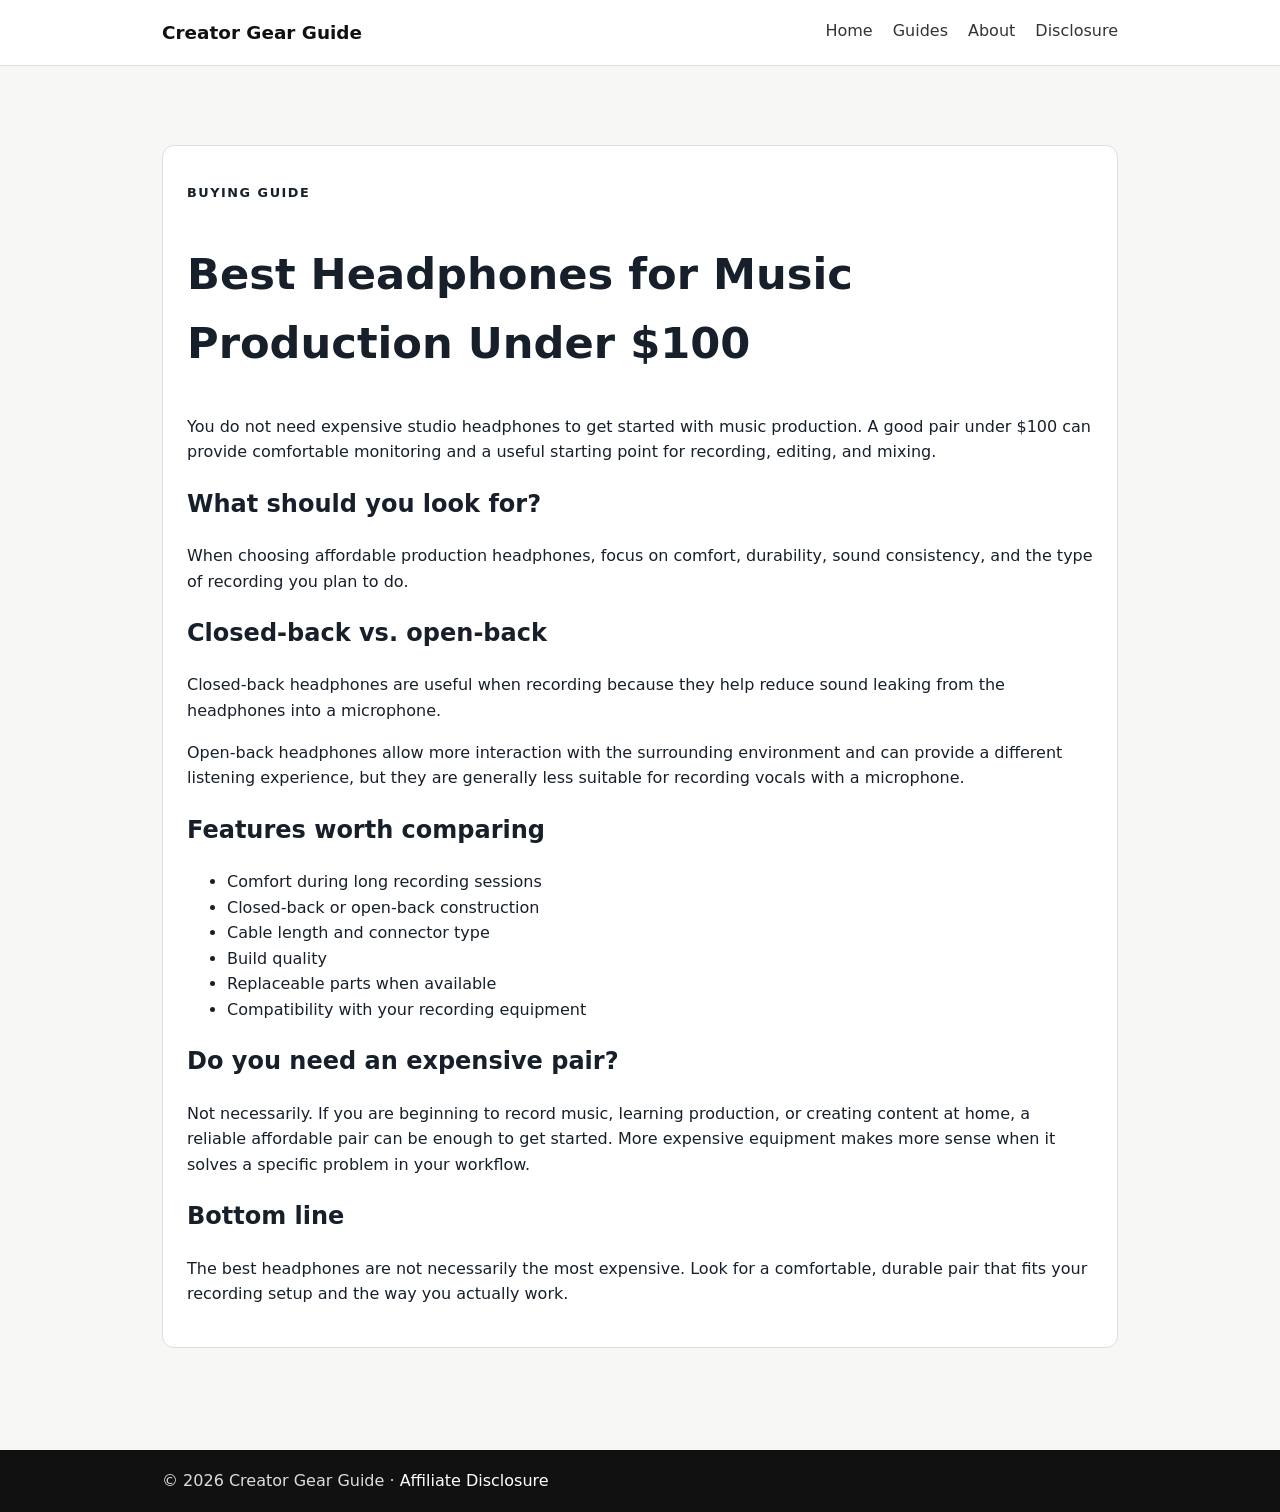
==== guide-headphones-under-100.html @ ca75fcd3 "Add buying guide for headphones under $100 This HTML file provides a comprehensive buying guide for " ====
<!doctype html>
<html lang="en">

<head>
  <meta charset="utf-8">
  <meta name="viewport" content="width=device-width,initial-scale=1">
  <title>Best Headphones for Music Production Under $100 | Creator Gear Guide</title>
  <meta name="description" content="What to look for when choosing affordable headphones for music production, recording, mixing, and everyday studio use.">
  <link rel="stylesheet" href="style.css">
</head>

<body>

<header>
  <div class="wrap">
    <a class="logo" href="index.html">Creator Gear Guide</a>

    <nav>
      <a href="index.html">Home</a>
      <a href="guides.html">Guides</a>
      <a href="about.html">About</a>
      <a href="disclosure.html">Disclosure</a>
    </nav>
  </div>
</header>

<main class="wrap page">

  <article>

    <p class="eyebrow">BUYING GUIDE</p>

    <h1>Best Headphones for Music Production Under $100</h1>

    <p>
      You do not need expensive studio headphones to get started
      with music production. A good pair under $100 can provide
      comfortable monitoring and a useful starting point for
      recording, editing, and mixing.
    </p>

    <h2>What should you look for?</h2>

    <p>
      When choosing affordable production headphones, focus on
      comfort, durability, sound consistency, and the type of
      recording you plan to do.
    </p>

    <h2>Closed-back vs. open-back</h2>

    <p>
      Closed-back headphones are useful when recording because
      they help reduce sound leaking from the headphones into
      a microphone.
    </p>

    <p>
      Open-back headphones allow more interaction with the
      surrounding environment and can provide a different
      listening experience, but they are generally less suitable
      for recording vocals with a microphone.
    </p>

    <h2>Features worth comparing</h2>

    <ul>
      <li>Comfort during long recording sessions</li>
      <li>Closed-back or open-back construction</li>
      <li>Cable length and connector type</li>
      <li>Build quality</li>
      <li>Replaceable parts when available</li>
      <li>Compatibility with your recording equipment</li>
    </ul>

    <h2>Do you need an expensive pair?</h2>

    <p>
      Not necessarily. If you are beginning to record music,
      learning production, or creating content at home, a
      reliable affordable pair can be enough to get started.
      More expensive equipment makes more sense when it solves
      a specific problem in your workflow.
    </p>

    <h2>Bottom line</h2>

    <p>
      The best headphones are not necessarily the most expensive.
      Look for a comfortable, durable pair that fits your
      recording setup and the way you actually work.
    </p>

  </article>

</main>

<footer>
  <div class="wrap">
    © 2026 Creator Gear Guide ·
    <a href="disclosure.html">Affiliate Disclosure</a>
  </div>
</footer>

</body>
</html>
---- style.css ----
* {
  box-sizing: border-box;
}

body {
  margin: 0;
  font-family: system-ui, -apple-system, BlinkMacSystemFont, "Segoe UI", sans-serif;
  line-height: 1.6;
  color: #17202a;
  background: #f7f7f5;
}

a {
  color: #2457d6;
  text-decoration: none;
}

a:hover {
  text-decoration: underline;
}

.wrap {
  max-width: 1000px;
  margin: auto;
  padding: 18px 22px;
}

header {
  background: #fff;
  border-bottom: 1px solid #ddd;
}

.logo {
  font-weight: 800;
  color: #111;
  font-size: 1.15rem;
}

nav {
  float: right;
  display: flex;
  gap: 20px;
}

nav a {
  color: #333;
}

.hero {
  padding: 85px 0 70px;
}

.eyebrow {
  font-size: 0.8rem;
  letter-spacing: 0.12em;
  font-weight: 700;
}

.hero h1 {
  font-size: clamp(2.5rem, 7vw, 5rem);
  line-height: 1.02;
  max-width: 750px;
  margin: 10px 0 20px;
}

.hero p {
  max-width: 650px;
  font-size: 1.15rem;
}

.button {
  display: inline-block;
  background: #111;
  color: #fff;
  padding: 12px 18px;
  border-radius: 8px;
  margin-top: 12px;
}

.cards {
  display: grid;
  grid-template-columns: repeat(3, 1fr);
  gap: 18px;
}

.cards article,
main article {
  background: #fff;
  border: 1px solid #ddd;
  border-radius: 12px;
  padding: 24px;
}

.page {
  padding-top: 55px;
  min-height: 70vh;
}

.page > article {
  margin: 24px 0;
}

.page h1 {
  font-size: 2.7rem;
}

footer {
  margin-top: 60px;
  background: #111;
  color: #ddd;
}

footer a {
  color: #fff;
}

@media (max-width: 700px) {
  nav {
    float: none;
    margin-top: 12px;
    flex-wrap: wrap;
    gap: 12px;
  }

  .cards {
    grid-template-columns: 1fr;
  }

  .hero {
    padding: 55px 0;
  }

  .wrap {
    padding-left: 18px;
    padding-right: 18px;
  }
}
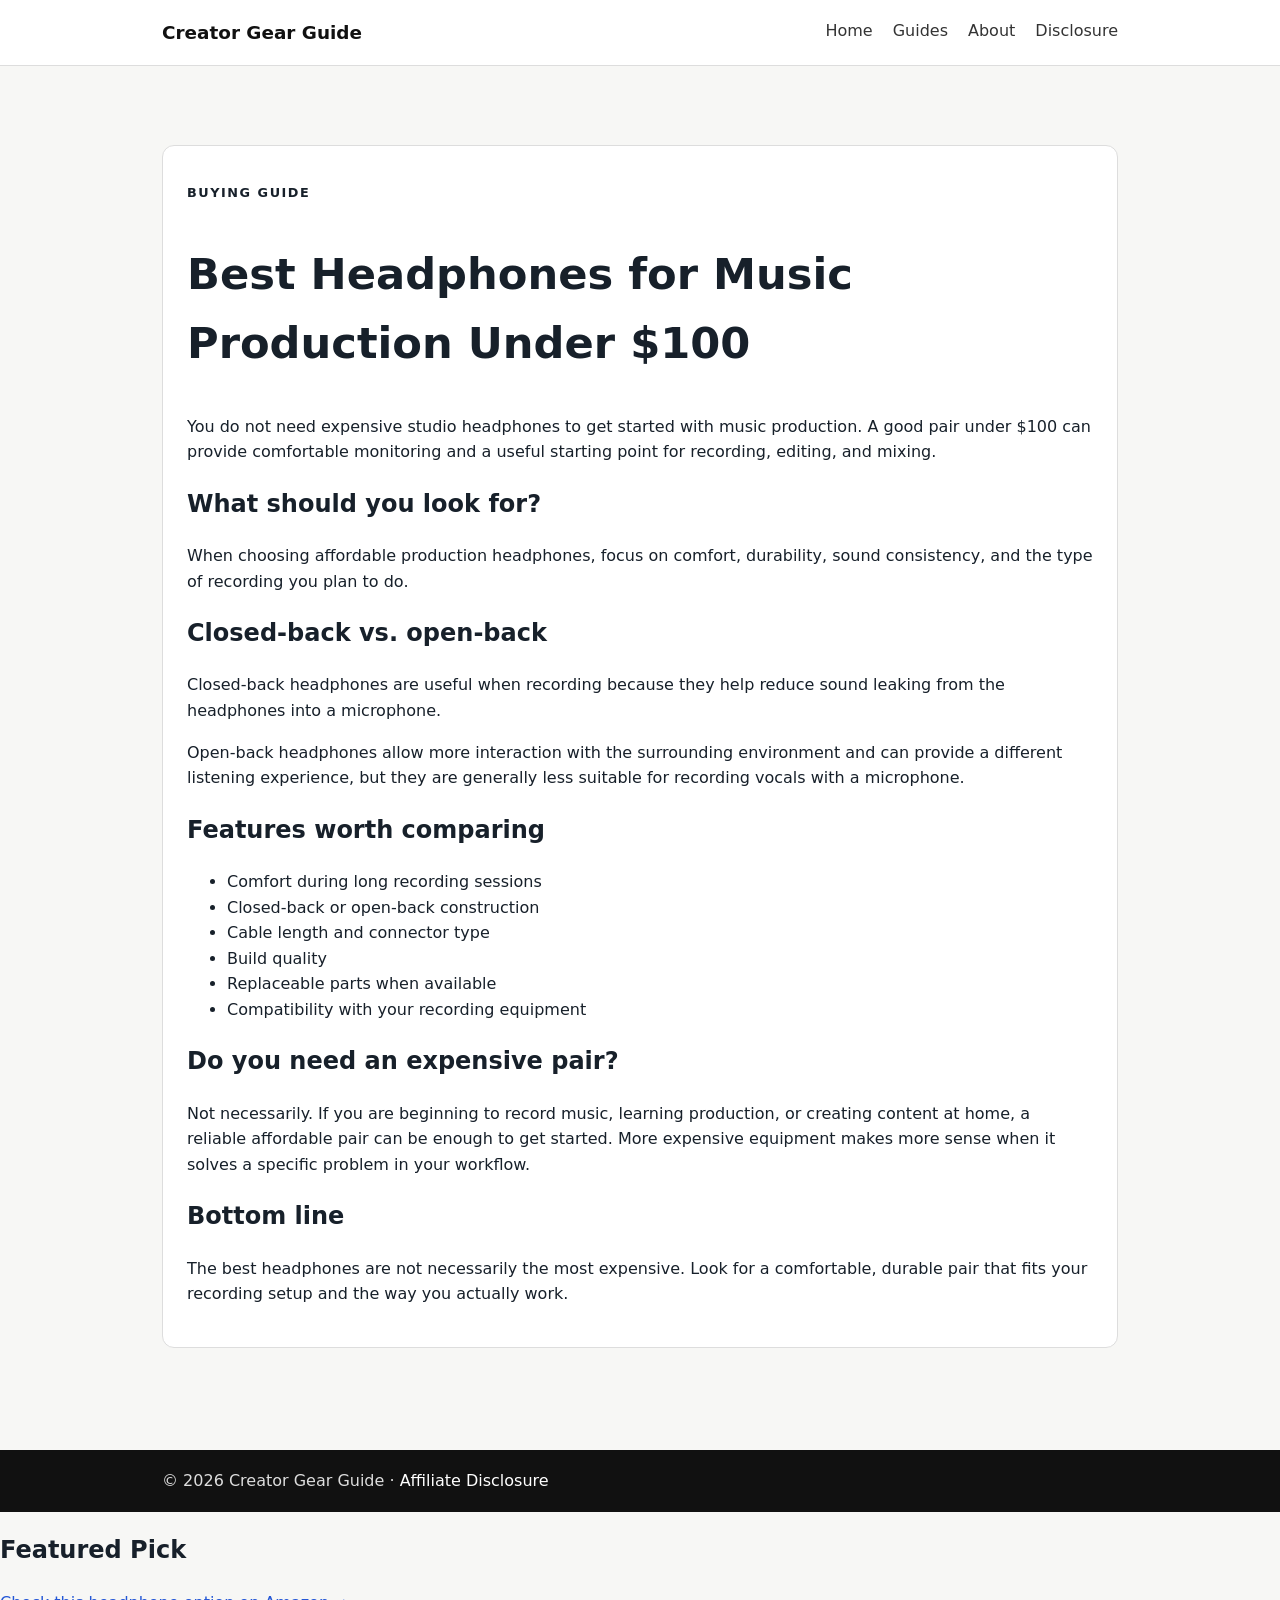
==== commit 25cdc29d: "Update guide-headphones-under-100.html" ====
--- a/guide-headphones-under-100.html
+++ b/guide-headphones-under-100.html
@@ -101,6 +101,12 @@
     <a href="disclosure.html">Affiliate Disclosure</a>
   </div>
 </footer>
+<h2>Featured Pick</h2>
 
+<p>
+  <a href="https://amzn.to/4zhwoCk" target="_blank" rel="nofollow sponsored">
+    Check this headphone option on Amazon →
+  </a>
+</p>
 </body>
 </html>
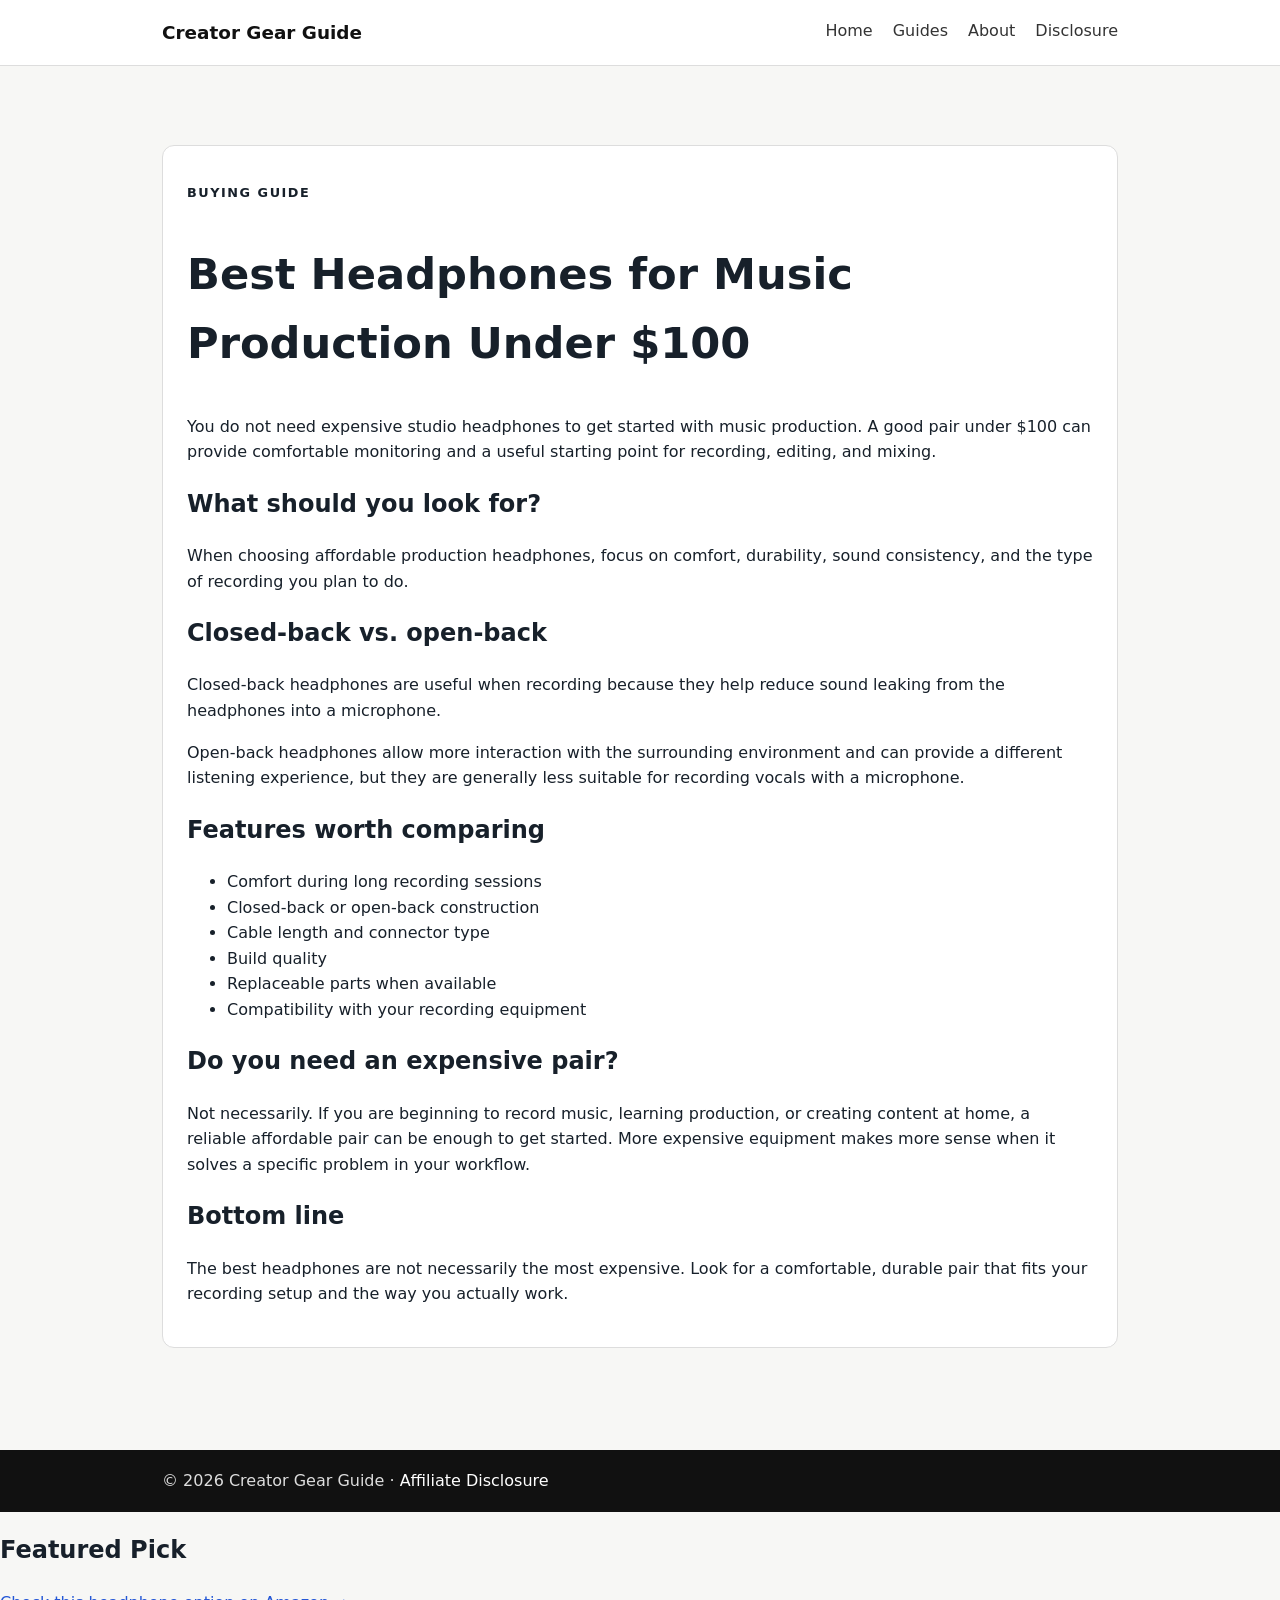
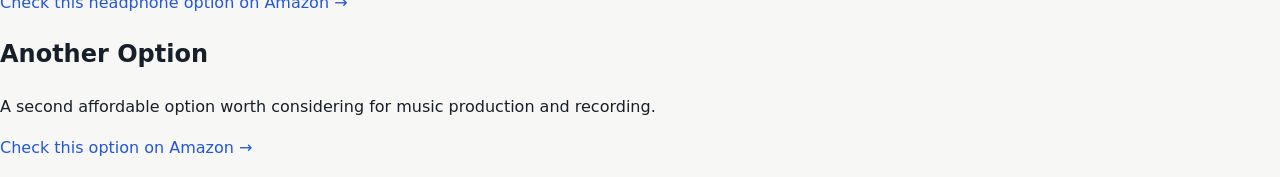
==== commit 1d5b7133: "Update guide-headphones-under-100.html" ====
--- a/guide-headphones-under-100.html
+++ b/guide-headphones-under-100.html
@@ -108,5 +108,17 @@
     Check this headphone option on Amazon →
   </a>
 </p>
+<h2>Another Option</h2>
+
+<p>
+  A second affordable option worth considering for music production
+  and recording.
+</p>
+
+<p>
+  <a href="https://amzn.to/4yJt3Mg" target="_blank" rel="nofollow sponsored">
+    Check this option on Amazon →
+  </a>
+</p>
 </body>
 </html>
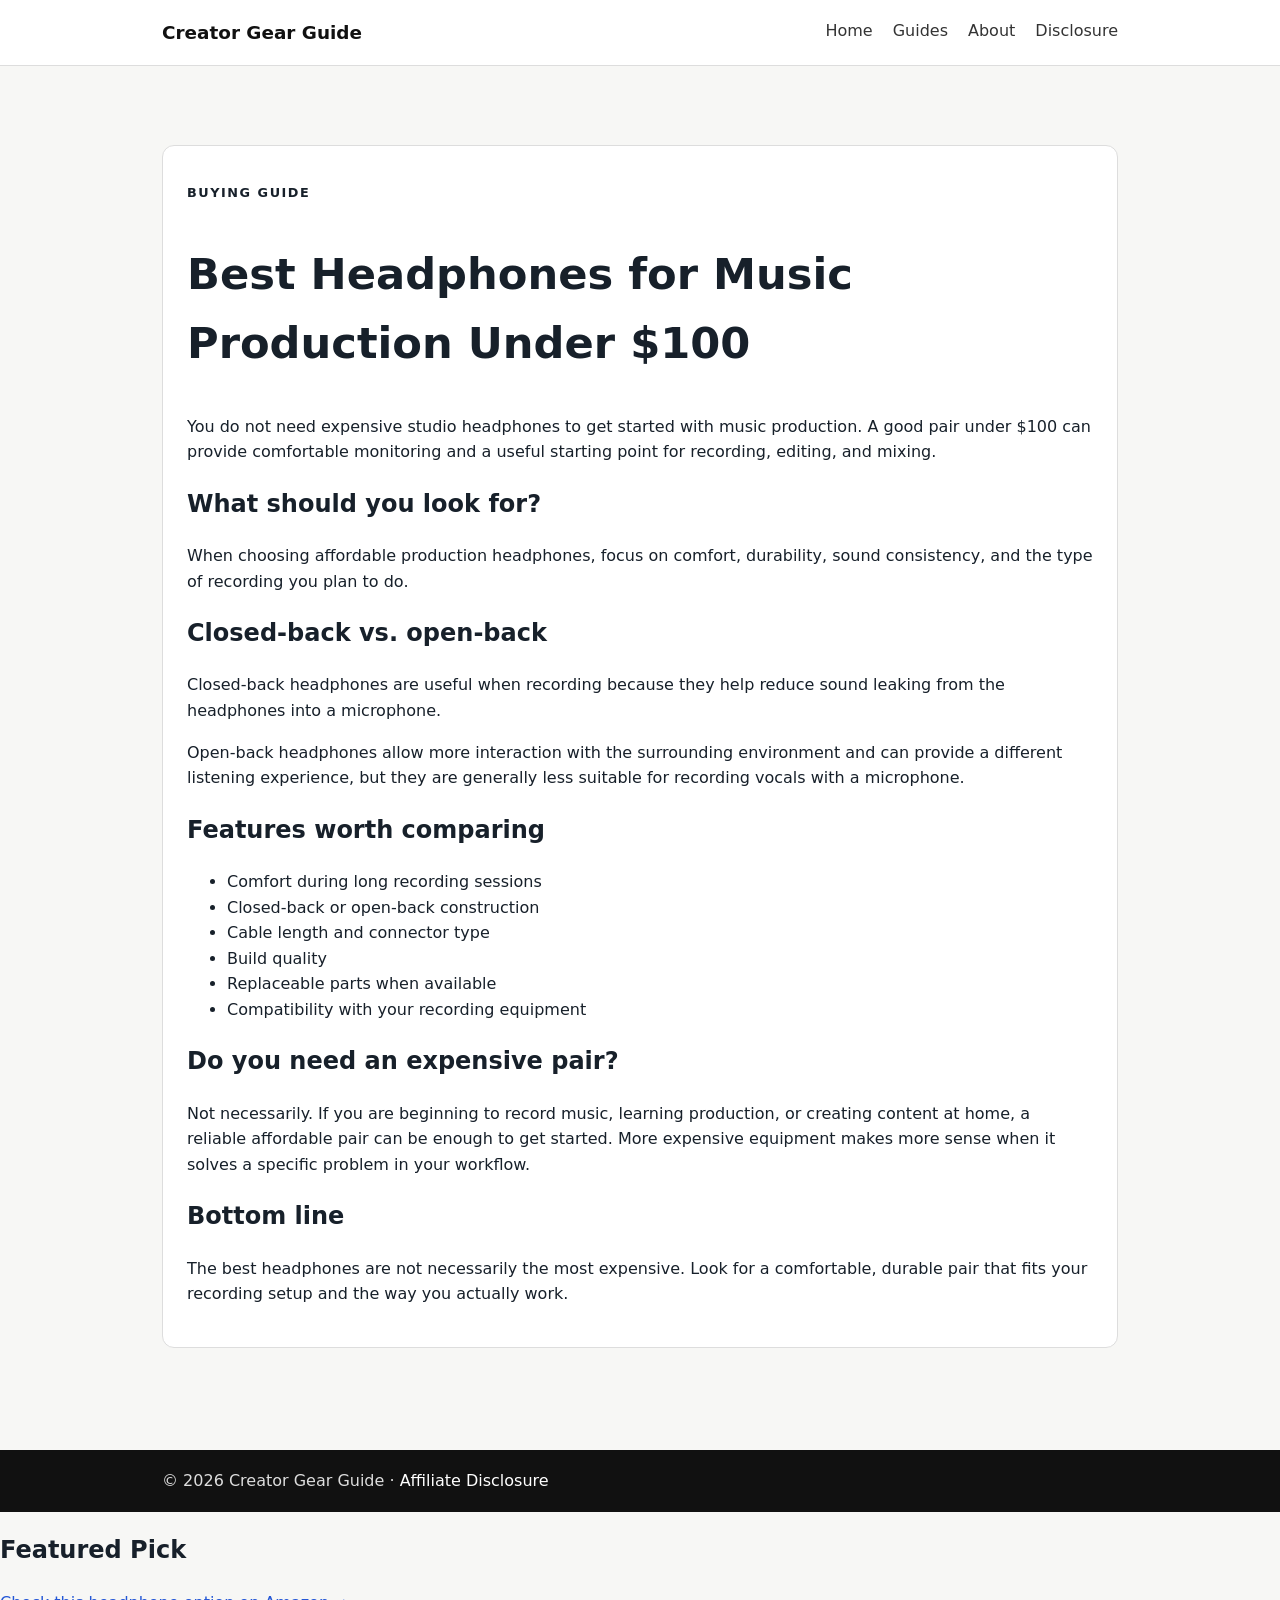
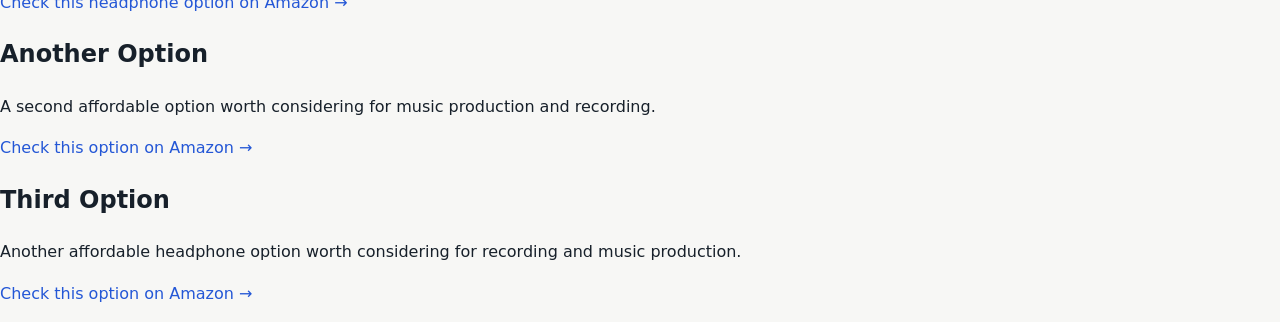
==== commit 3cb8f35c: "Update guide-headphones-under-100.html" ====
--- a/guide-headphones-under-100.html
+++ b/guide-headphones-under-100.html
@@ -120,5 +120,17 @@
     Check this option on Amazon →
   </a>
 </p>
+<h2>Third Option</h2>
+
+<p>
+  Another affordable headphone option worth considering
+  for recording and music production.
+</p>
+
+<p>
+  <a href="https://amzn.to/4i2lgmW" target="_blank" rel="nofollow sponsored">
+    Check this option on Amazon →
+  </a>
+</p>
 </body>
 </html>
